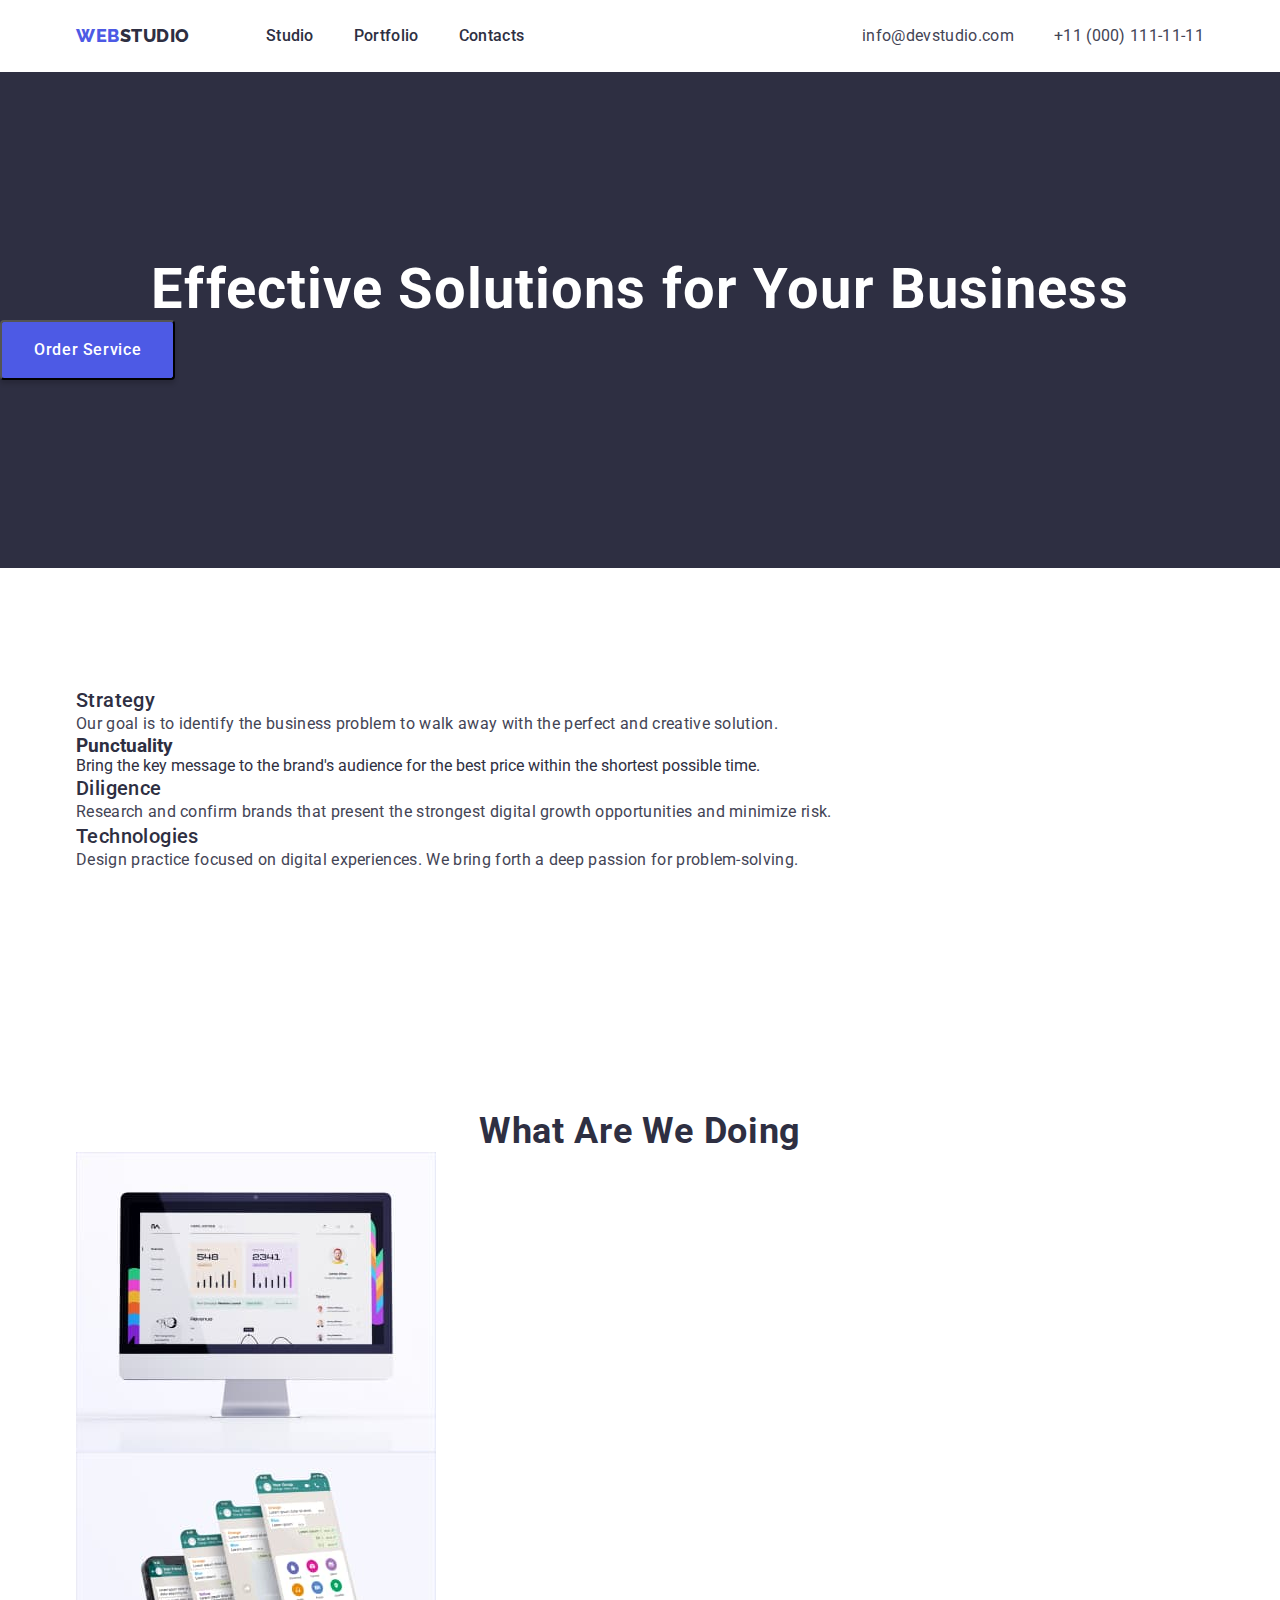
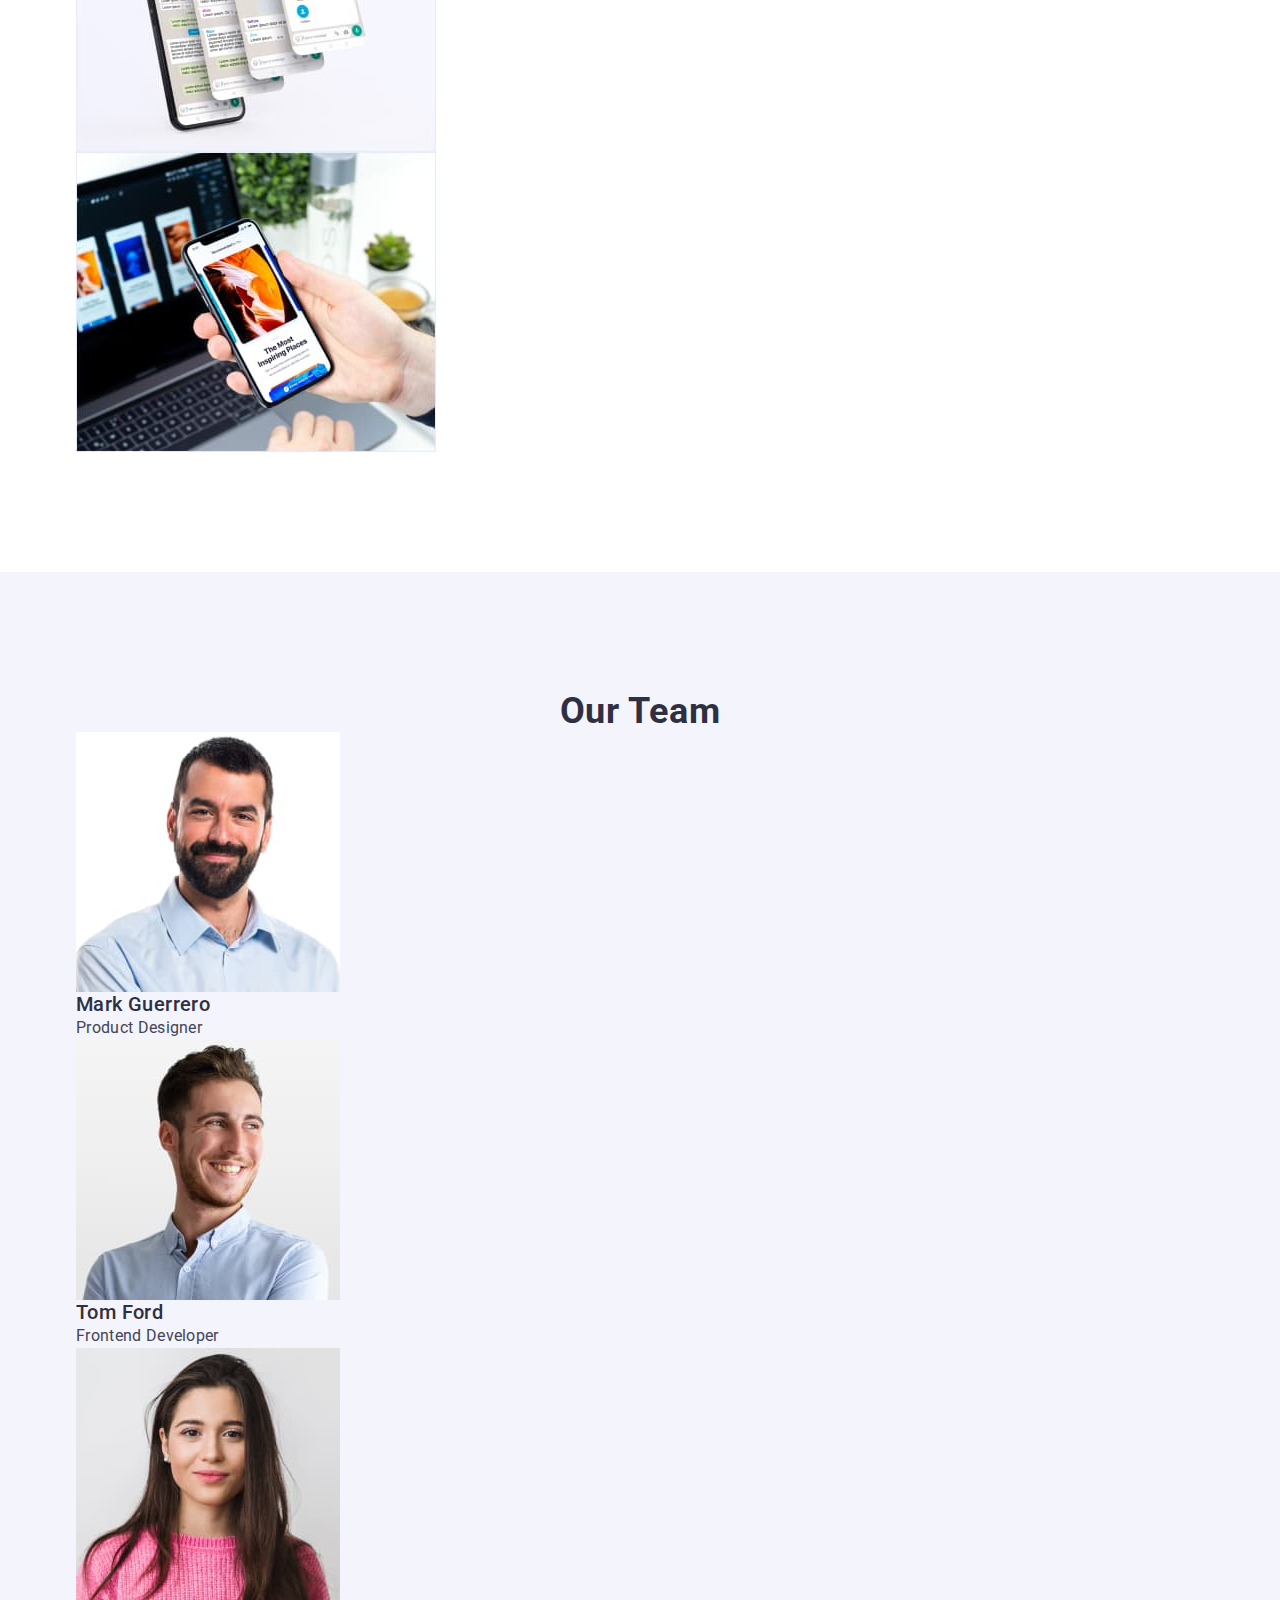
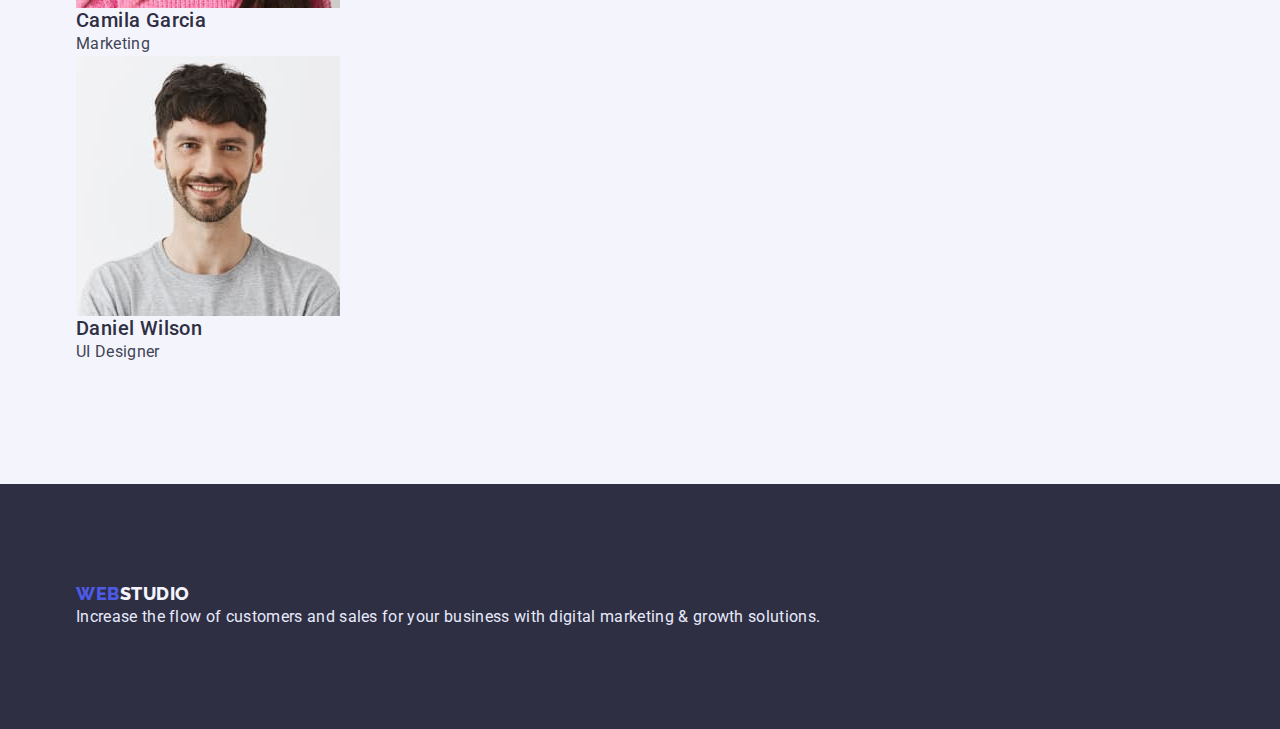
==== index.html @ 72c94efc "add new files" ====
<!DOCTYPE html>
<html lang="en">
<head>
    <meta charset="UTF-8">
    <meta http-equiv="X-UA-Compatible" content="IE=edge">
    <meta name="viewport" content="width=device-width, initial-scale=1.0">
    <link rel="preconnect" href="https://fonts.googleapis.com">
    <link rel="preconnect" href="https://fonts.gstatic.com" crossorigin>
    <link href="https://fonts.googleapis.com/css2?family=Raleway:wght@800&family=Roboto:wght@400;500;700;900&display=swap" rel="stylesheet">
    <link rel="stylesheet" href="https://cdn.jsdelivr.net/npm/modern-normalize@1.1.0/modern-normalize.min.css">
    <link rel="stylesheet" href="./css/styles.css">
    <title>Web
        Studio</title>
</head>
<body>
    <header class="header ">
        <div class="container header-container">
        <nav class="nav ">
            <a href="./index.html" class="nav-logo link list"><span class="accent">Web</span>Studio</a>
        <ul class="nav-list list ">
            <li class="nav-item">
                <a href="./index.html" class="nav-link link list ">Studio</a>
            </li>
            <li class="nav-item">
                <a href="./portfolio.html" class="nav-link link list ">Portfolio</a>
            </li>
            <li class="nav-item">
                <a href="" class="nav-link link list ">Contacts</a>
            </li>
        </ul>
        </nav>
        <address class="addres ">
        <ul class="addres-list list">
            <li class="addres-item">
                <a href="mailto:info@devstudio.com" class="contact-link-mail  link ">info@devstudio.com</a>
            </li>
            <li class="addres-item">
                <a href="tel:+110001111111" class="contact-link-number list link ">+11 (000) 111-11-11</a>
            </li>
        </ul>
        </address>
        </div>
    </header>
    <main class="main">
        <section class="hero">
            <h1 class="hero-title">Effective Solutions
                for Your Business</h1>
                <button type="button" class="hero-btn" 
            >Order Service</button>
        </section>
        <section class="about ">
            <div class="container">
            <h2 class="about-title section-title" hidden>Our advantages</h2>
            <ul class="about-list">
                <li class="about-item list">
                    <h3 class="about-subtitle section-subtitle">Strategy</h3>
                    <p class="about-text sction-text">Our goal is to identify the business
                        problem to walk away with the perfect and creative solution. </p>
                </li>
                <li class="about-item list">
                    <h3 class="about-subtitle">Punctuality</h3>
                    <p class="about-text">Bring the key message to the brand's audience for the best price within the shortest possible time.</p>
                </li>
                <li class="about-item list">
                    <h3 class="about-subtitle section-subtitle">Diligence</h3>
                    <p class="about-text sction-text">Research and confirm brands that present the strongest digital growth opportunities and minimize risk.</p>
                </li>
                <li class="about-item list">
                    <h3 class="about-subtitle section-subtitle">Technologies</h3>
                    <p class="about-text sction-text">Design practice focused on digital experiences. We bring forth a deep passion for problem-solving.</p>
                </li>
            </ul>
        </div>
        </section>
        <section class="doing ">
            <div class="container">
            <h2 class="doing-title section-title">What are we doing</h2>
            <ul class="doing-list">
                <li class="doing-item list"><img src="./images/img1.jpg" alt="monitor" width="360" height="300"></li>
                <li class="doing-item list"><img src="./images/img2.jpg" alt="messenger on phone" width="360" height="300"></li>
                <li class="doing-item list"><img src="./images/img3.jpg" alt="phone" width="360" height="300"></li>
            </ul>
        </div>
        </section>            
        <section class="team ">
            <div class="container">
            <h2 class="team-title section-title">Our Team</h2>
            <ul class="team-list">
                <li class="team-item list">
                    <img src="./images/mark-gueto.jpg" alt="Mark Guerrero" width="264" height="260">
                    <h3 class="team-subtitle section-subtitle">Mark Guerrero</h3>
                    <p class="team-text sction-text">Product Designer</p>
                </li>
                <li class="team-item list">
                    <img src="./images/tom-ford.jpg" alt="Tom Ford" width="264" height="260">
                    <h3 class="team-subtitle section-subtitle">Tom Ford</h3>
                    <p class="team-text sction-text">Frontend Developer</p>
                </li>
                <li class="team-item list">
                    <img src="./images/camila-garcia.jpg" alt="Camila Garcia" width="264" height="260">
                    <h3 class="team-subtitle section-subtitle">Camila Garcia</h3>
                    <p class="team-text sction-text">Marketing</p>
                </li>
                <li class="team-item list">
                    <img src="./images/daniel-wilson.jpg" alt="Daniel Wilson" width="264" height="260">
                    <h3 class="team-subtitle section-subtitle">Daniel Wilson</h3>
                    <p class="team-text sction-text">UI Designer</p>
                </li>
            </ul>
        </div>
        </section>
    </main>
    <footer class="footer ">
        <div class="container">
        <a href="./index.html" class="footer-logo link"><span class="accent">Web</span>Studio</a>
        <p class="footer-text sction-text">Increase the flow of customers and sales for your business with digital marketing & growth solutions.</p>
    </div>
    </footer>
</body>
</html>
---- css/styles.css ----
h1,h2,h3,p{
    margin-top: 0;
    margin-bottom: 0;
    }
    ul,ol{
    margin-top: 0;
    margin-bottom: 0;
    padding-left: 0;
    }
    img{
        display: block;
    }
    :root{
    --grey-one:#434455;
    --grey-two:#2E2F42; 
    --blue-one:#4D5AE5;
    --blue-two:#404BBF;
    --white-one:#FFFFFF;
    --white-two:#F4F4FD;
    --white-three:#E7E9FC;   
    --body-text-color:var(--grey-one);
    --bodi-title-color:var(--grey-two);
    --background-hero-footer-color:var(--grey-two);
    --hover-focus-color:var(--blue-one);
    --btn-color:var(--blue-one);
    --btn-hover-focus-color:var(--blue-two);
    --btn-text-color:var(--white-one);
    }
    .container{
        width: 1158px;
        margin-left: auto;
        margin-right: auto; 
        padding-left: 15px;
        padding-right: 15px;   
        }
    .section-title{
    font-size: 36px;
    line-height: 1.11;
    text-align: center;
    letter-spacing: 0.02em;
    text-transform: capitalize;
    }
    .section-subtitle{
    font-weight: 500;
    font-size: 20px;
    line-height: 1.2;
    letter-spacing: 0.02em;
    }
    .sction-text{
    line-height: 1.5;
    letter-spacing: 0.02em;
    color:var(--body-text-color);
    }
    button {
    border-radius: 4px;
    font-family: inherit;
    font-weight: 500;
    line-height: 1.5;
    font-size: 16px;
    display: flex;
    align-items: center;
    letter-spacing: 0.04em;
    cursor: pointer;
    }
    button:focus, button:hover {
    background-color:var(--btn-hover-focus-color);
    color:var(--white-one);
    box-shadow: 0px 3px 1px rgba(0, 0, 0, 0.1), 0px 2px 1px rgba(0, 0, 0, 0.08), 0px 2px 2px rgba(0, 0, 0, 0.12);
    border-radius: 4px;
    }
    .list{ 
    list-style: none;
    }
    .link{
    text-decoration: none;
    }    
    /* ----------BODY------------ */
    body{
    font-family: 'roboto', sans-serif;
    font-size: 16px;
    color:var(--grey-two);
    background-color:var(--white-one);
    }
    
    /* ---------HEADER----------- */
    .header{
        padding-top: 24px;
        padding-bottom: 24px;
    }
    .header-container{
        display: flex;
        align-items: center;
        justify-content: space-between;

    }
    .nav{
        display: flex;
        align-items: center;
    }
    .nav-list{
        display: flex;
        align-items: center;
    }
    .nav-logo{
        margin-right: 76px;
    }
    .nav-item:not(:last-child){
        margin-right: 40px;
    }
    
    .nav-logo {
    font-family: 'Raleway';
    font-weight: 800;
    font-size: 18px;
    line-height: 1.33;
    display: flex;
    align-items: center;
    letter-spacing: 0.03em;
    text-transform: uppercase;
    color: var(--bodi-title-color);
    }
    .nav-logo:hover, 
    .nav-logo:focus{
    color:var(--hover-focus-color);
    }
    .accent{
    color: var(--hover-focus-color);
    }
    .nav-link {
    font-weight: 500;
    line-height: 1.5;
    letter-spacing: 0.02em;
    color: var(--bodi-title-color);  
    }
    /*------------ ADDRES------------ */
    .addres{
        display: flex;
        align-items: center; 
    }
    .addres-list{
        display: flex;
        align-items: center;   
    }
    .addres-item:not(:last-child){
        margin-right: 40px;
        margin-left: auto;
    }
    .contact-link-number, .contact-link-mail {
    line-height: 1.5;
    letter-spacing: 0.02em;
    color:var(--body-text-color);
    font-style: normal;
    
    }
    .nav-list .nav-link:hover, 
    .nav-list .nav-link:focus,
    .contact-link-number:hover, .contact-link-number:focus,
    .contact-link-mail:hover, .contact-link-mail:focus,   
    .footer-logo:hover, .footer-logo:focus
    {
    color: var(--hover-focus-color);  
    }
    /* --------MAIN------------ */
        /* --------HERO------------ */
    .hero {
        padding-top: 188px;
        padding-bottom: 188px;
    background: var(--background-hero-footer-color);
    }
    .hero-btn{
    padding: 16px 32px;
    background: var(--btn-color);
    color:var(--btn-text-color);
    box-shadow: 0px 4px 4px rgba(0, 0, 0, 0.15);
    border-radius: 4px;
    }
    .hero-title {
    font-size: 56px;
    line-height: 1.07;
    text-align: center;
    letter-spacing: 0.02em;
    color:var(--white-one);
    }
    /* --------ABOUT---------- */
    .about{
        padding-top: 120px;
        padding-bottom: 120px;
    }
    /* -------DOING------------- */
    .doing{
        padding-top: 120px;
        padding-bottom: 120px;
    }
    /* -------------TEAM------------ */
    .team {
        padding-top: 120px;
        padding-bottom: 120px;
    background:var(--white-two);
    }
    /* -----PORTFOLIO--------- */
    .portfolio{
        padding-top: 96px;
        padding-bottom: 120px;
    }
    .portfolio-btn{
    padding: 12px 24px;     
    background:var(--white-two); 
    color: var(--btn-color);
    border: 1px solid var(--white-three);
    border-radius: 4px;}
    /* ---------FOOTER--------- */
    .footer{
        padding-top: 100px;
        padding-bottom: 100px;
    background-color: var(--background-hero-footer-color)
    }
    .footer-logo {
    font-family: 'Raleway';
    font-weight: 800;
    font-size: 18px;
    line-height: 1.16;
    display: flex;
    align-items: center;
    letter-spacing: 0.03em;
    text-transform: uppercase;
    color: var(--white-two);
    }
    .footer-text {
    line-height: 1.5;
    letter-spacing: 0.02em;
    color:var(--white-three);
    }
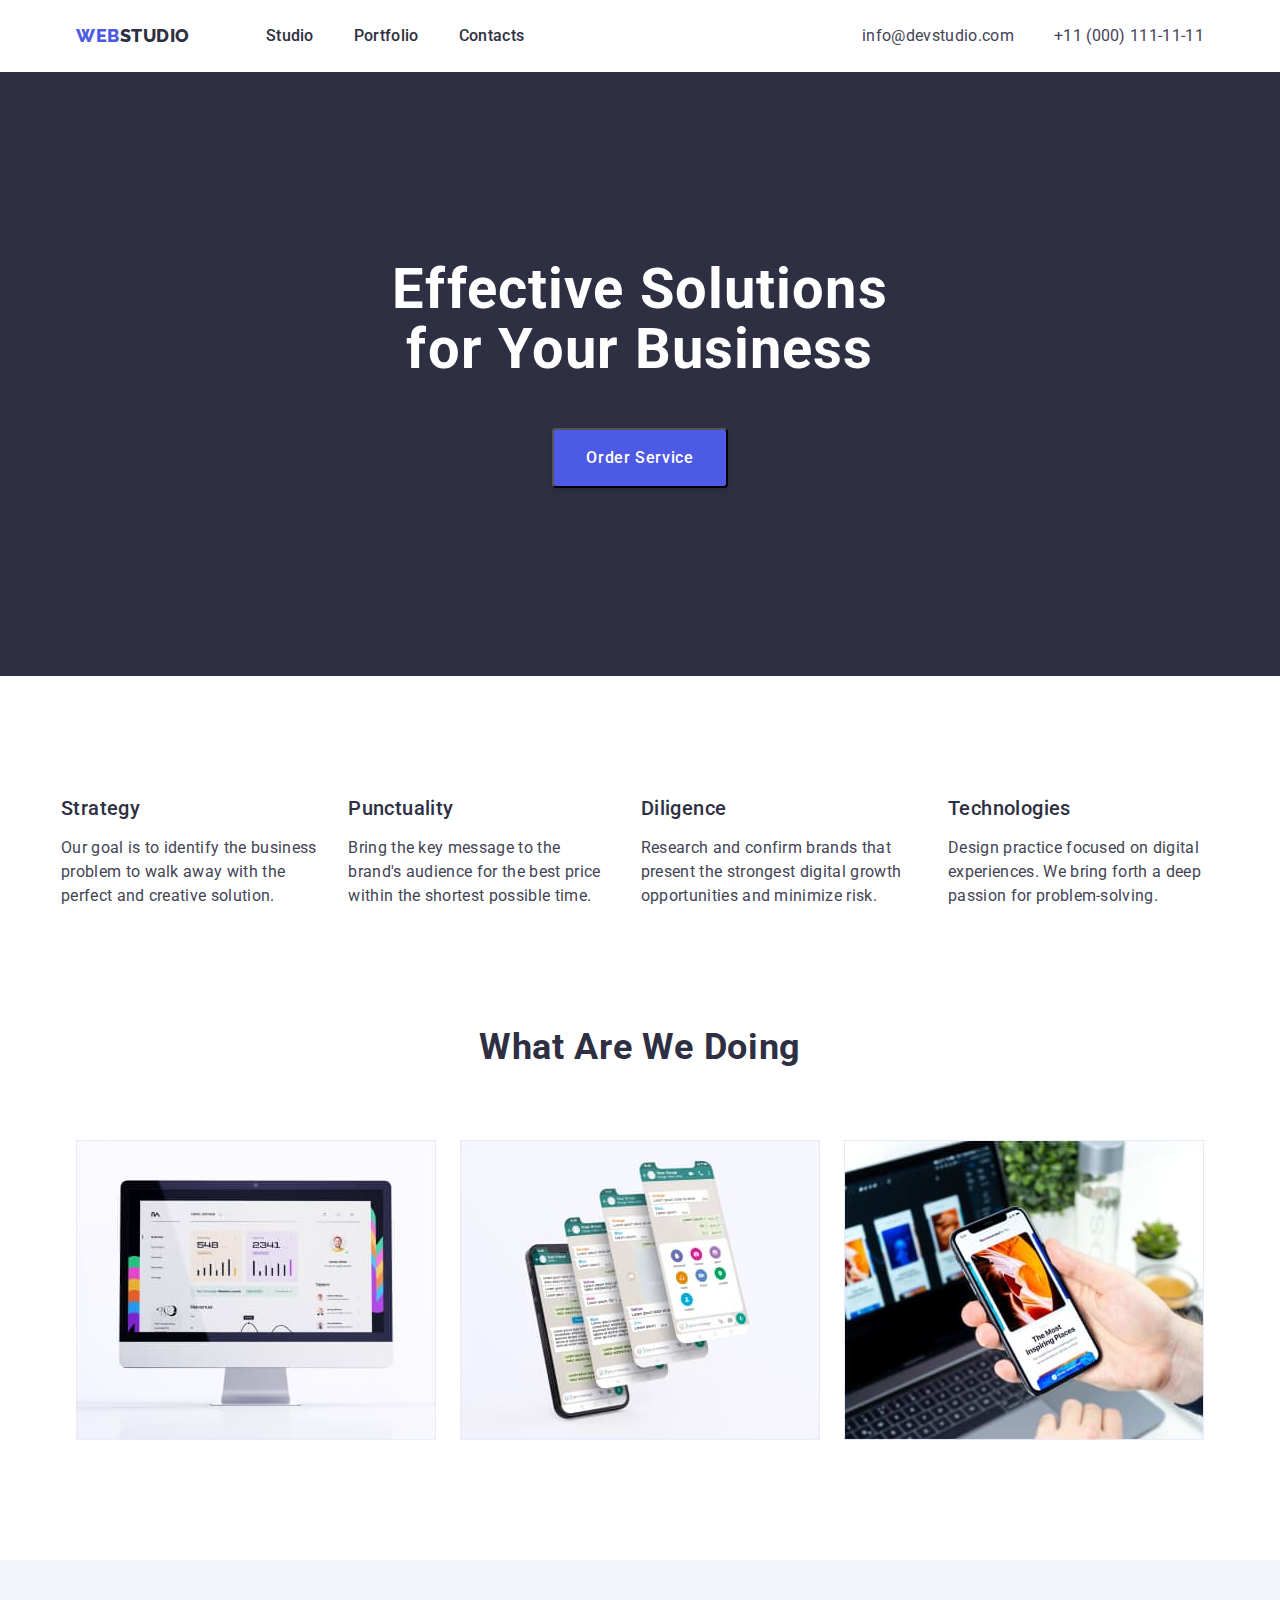
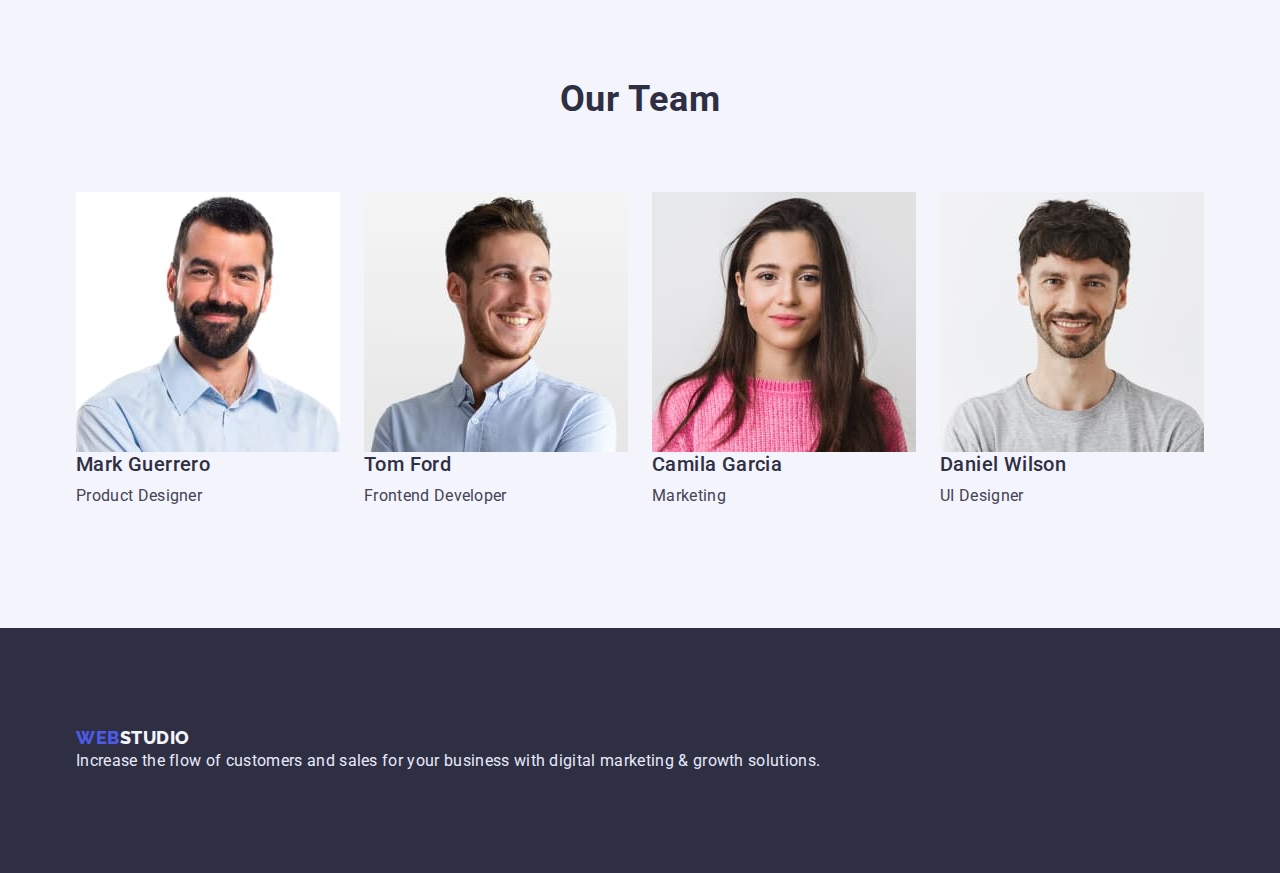
==== commit a57118c4: "add css" ====
--- a/index.html
+++ b/index.html
@@ -16,7 +16,7 @@
     <header class="header ">
         <div class="container header-container">
         <nav class="nav ">
-            <a href="./index.html" class="nav-logo link list"><span class="accent">Web</span>Studio</a>
+                <a href="./index.html" class="nav-logo link list"><span class="accent">Web</span>Studio</a>
         <ul class="nav-list list ">
             <li class="nav-item">
                 <a href="./index.html" class="nav-link link list ">Studio</a>
@@ -43,23 +43,22 @@
     </header>
     <main class="main">
         <section class="hero">
-            <h1 class="hero-title">Effective Solutions
+                <h1 class="hero-title">Effective Solutions
                 for Your Business</h1>
-                <button type="button" class="hero-btn" 
-            >Order Service</button>
+                <button type="button" class="hero-btn" >Order Service</button>
         </section>
-        <section class="about ">
-            <div class="container">
+        <section class="about section">
+            <div class="container about-conteiner">
             <h2 class="about-title section-title" hidden>Our advantages</h2>
-            <ul class="about-list">
+            <ul class="about-list section-list">
                 <li class="about-item list">
                     <h3 class="about-subtitle section-subtitle">Strategy</h3>
                     <p class="about-text sction-text">Our goal is to identify the business
                         problem to walk away with the perfect and creative solution. </p>
                 </li>
                 <li class="about-item list">
-                    <h3 class="about-subtitle">Punctuality</h3>
-                    <p class="about-text">Bring the key message to the brand's audience for the best price within the shortest possible time.</p>
+                    <h3 class="about-subtitle section-subtitle">Punctuality</h3>
+                    <p class="about-text sction-text">Bring the key message to the brand's audience for the best price within the shortest possible time.</p>
                 </li>
                 <li class="about-item list">
                     <h3 class="about-subtitle section-subtitle">Diligence</h3>
@@ -72,7 +71,7 @@
             </ul>
         </div>
         </section>
-        <section class="doing ">
+        <section class="doing">
             <div class="container">
             <h2 class="doing-title section-title">What are we doing</h2>
             <ul class="doing-list">
@@ -82,10 +81,10 @@
             </ul>
         </div>
         </section>            
-        <section class="team ">
+        <section class="team section">
             <div class="container">
             <h2 class="team-title section-title">Our Team</h2>
-            <ul class="team-list">
+            <ul class="team-list section-list">
                 <li class="team-item list">
                     <img src="./images/mark-gueto.jpg" alt="Mark Guerrero" width="264" height="260">
                     <h3 class="team-subtitle section-subtitle">Mark Guerrero</h3>
@@ -102,7 +101,7 @@
                     <p class="team-text sction-text">Marketing</p>
                 </li>
                 <li class="team-item list">
-                    <img src="./images/daniel-wilson.jpg" alt="Daniel Wilson" width="264" height="260">
+                    <img class="img" src="./images/daniel-wilson.jpg" alt="Daniel Wilson" width="264" height="260">
                     <h3 class="team-subtitle section-subtitle">Daniel Wilson</h3>
                     <p class="team-text sction-text">UI Designer</p>
                 </li>
--- a/css/styles.css
+++ b/css/styles.css
@@ -8,7 +8,7 @@
     padding-left: 0;
     }
     img{
-        display: block;
+    display: block;
     }
     :root{
     --grey-one:#434455;
@@ -27,29 +27,41 @@
     --btn-text-color:var(--white-one);
     }
     .container{
-        width: 1158px;
-        margin-left: auto;
-        margin-right: auto; 
-        padding-left: 15px;
-        padding-right: 15px;   
-        }
+    width: 1158px;
+    margin-left: auto;
+    margin-right: auto; 
+    padding-left: 15px;
+    padding-right: 15px;   
+    }
+    .section{
+    padding-top: 120px;
+    padding-bottom: 120px;
+    }    
     .section-title{
     font-size: 36px;
     line-height: 1.11;
     text-align: center;
     letter-spacing: 0.02em;
     text-transform: capitalize;
+    margin-bottom: 72px;
     }
     .section-subtitle{
     font-weight: 500;
     font-size: 20px;
     line-height: 1.2;
     letter-spacing: 0.02em;
+    margin-bottom: 8px;
     }
     .sction-text{
     line-height: 1.5;
     letter-spacing: 0.02em;
     color:var(--body-text-color);
+    }
+    .section-list{
+    display: flex;
+    align-items: center;
+    flex-wrap: wrap;
+    gap: 24px;    
     }
     button {
     border-radius: 4px;
@@ -73,7 +85,10 @@
     }
     .link{
     text-decoration: none;
-    }    
+    } 
+    .border{
+        border: 1px solid var(--white-three);    
+    }  
     /* ----------BODY------------ */
     body{
     font-family: 'roboto', sans-serif;
@@ -84,30 +99,27 @@
     
     /* ---------HEADER----------- */
     .header{
-        padding-top: 24px;
-        padding-bottom: 24px;
+    padding-top: 24px;
+    padding-bottom: 24px;
     }
     .header-container{
-        display: flex;
-        align-items: center;
-        justify-content: space-between;
+    display: flex;
+    align-items: center;
+    justify-content: space-between;
 
     }
     .nav{
-        display: flex;
-        align-items: center;
+    display: flex;
+    align-items: center;
     }
     .nav-list{
-        display: flex;
-        align-items: center;
+    display: flex;
+    align-items: center;
+    gap: 40px;
     }
     .nav-logo{
-        margin-right: 76px;
-    }
-    .nav-item:not(:last-child){
-        margin-right: 40px;
-    }
-    
+    margin-right: 76px;
+    }
     .nav-logo {
     font-family: 'Raleway';
     font-weight: 800;
@@ -134,16 +146,16 @@
     }
     /*------------ ADDRES------------ */
     .addres{
-        display: flex;
-        align-items: center; 
+    display: flex;
+    align-items: center; 
     }
     .addres-list{
-        display: flex;
-        align-items: center;   
+    display: flex;
+    align-items: center; 
+    gap: 40px;  
     }
     .addres-item:not(:last-child){
-        margin-right: 40px;
-        margin-left: auto;
+    margin-left: auto;
     }
     .contact-link-number, .contact-link-mail {
     line-height: 1.5;
@@ -161,11 +173,24 @@
     color: var(--hover-focus-color);  
     }
     /* --------MAIN------------ */
-        /* --------HERO------------ */
+    /* --------HERO------------ */
     .hero {
-        padding-top: 188px;
-        padding-bottom: 188px;
+    padding-top: 188px;
+    padding-bottom: 188px;
     background: var(--background-hero-footer-color);
+    }
+    .hero-title {
+    max-width: 510px;
+    font-size: 56px;
+    line-height: 1.07;
+    text-align: center;
+    letter-spacing: 0.02em;
+    color:var(--white-one);
+    text-align: center;
+    letter-spacing: 0.02em;
+    margin-left: auto;
+    margin-right: auto;
+    margin-bottom: 48px;
     }
     .hero-btn{
     padding: 16px 32px;
@@ -173,34 +198,47 @@
     color:var(--btn-text-color);
     box-shadow: 0px 4px 4px rgba(0, 0, 0, 0.15);
     border-radius: 4px;
-    }
-    .hero-title {
-    font-size: 56px;
-    line-height: 1.07;
-    text-align: center;
-    letter-spacing: 0.02em;
-    color:var(--white-one);
-    }
+    margin-left: auto;
+    margin-right: auto;
+    }
+    
     /* --------ABOUT---------- */
-    .about{
-        padding-top: 120px;
-        padding-bottom: 120px;
-    }
-    /* -------DOING------------- */
+    .about-conteiner{
+    display: flex;
+    box-sizing:content-box; 
+    }
+    .about-list{
+    flex-wrap: nowrap;    
+    }
+    .about-item{
+    display: flex;
+    flex-direction: column;
+    align-items: flex-start;
+    padding: 0px;
+    gap: 8px;    
+    }
+     /* --------DOING---------- */
     .doing{
-        padding-top: 120px;
-        padding-bottom: 120px;
-    }
-    /* -------------TEAM------------ */
+    padding-bottom: 120px;
+    }
+    .doing-list{
+    display: flex;
+    flex-wrap: wrap;
+    gap: 24px;
+    }
+    /* --------TEAM----------- */
     .team {
-        padding-top: 120px;
-        padding-bottom: 120px;
     background:var(--white-two);
     }
+    .team-list{
+    display: flex;
+    flex-wrap: wrap;
+    }
     /* -----PORTFOLIO--------- */
-    .portfolio{
-        padding-top: 96px;
-        padding-bottom: 120px;
+    .containet-portfolio-btn{
+    display: flex;    
+    justify-content:center;
+    margin-bottom: 72px;
     }
     .portfolio-btn{
     padding: 12px 24px;     
@@ -208,10 +246,13 @@
     color: var(--btn-color);
     border: 1px solid var(--white-three);
     border-radius: 4px;}
+    .portfolio-item{
+    }
+    
     /* ---------FOOTER--------- */
     .footer{
-        padding-top: 100px;
-        padding-bottom: 100px;
+    padding-top: 100px;
+    padding-bottom: 100px;
     background-color: var(--background-hero-footer-color)
     }
     .footer-logo {
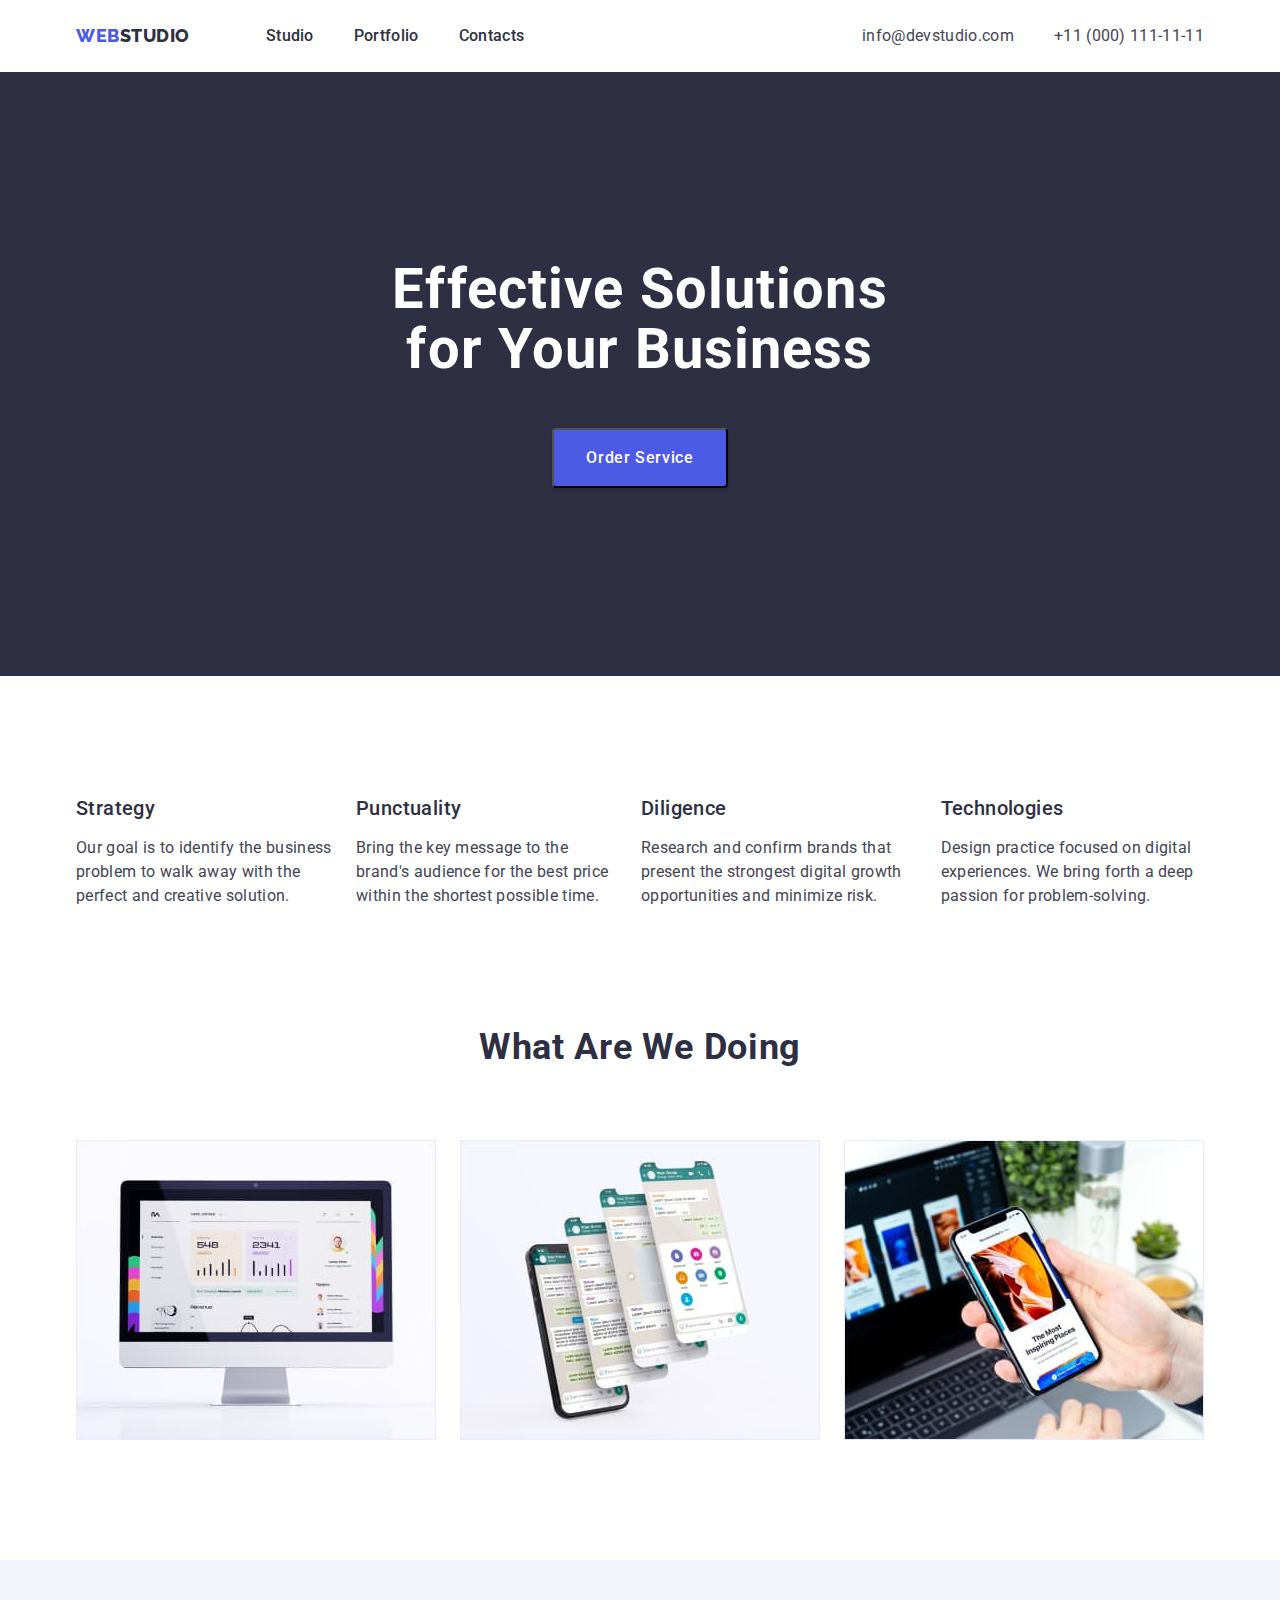
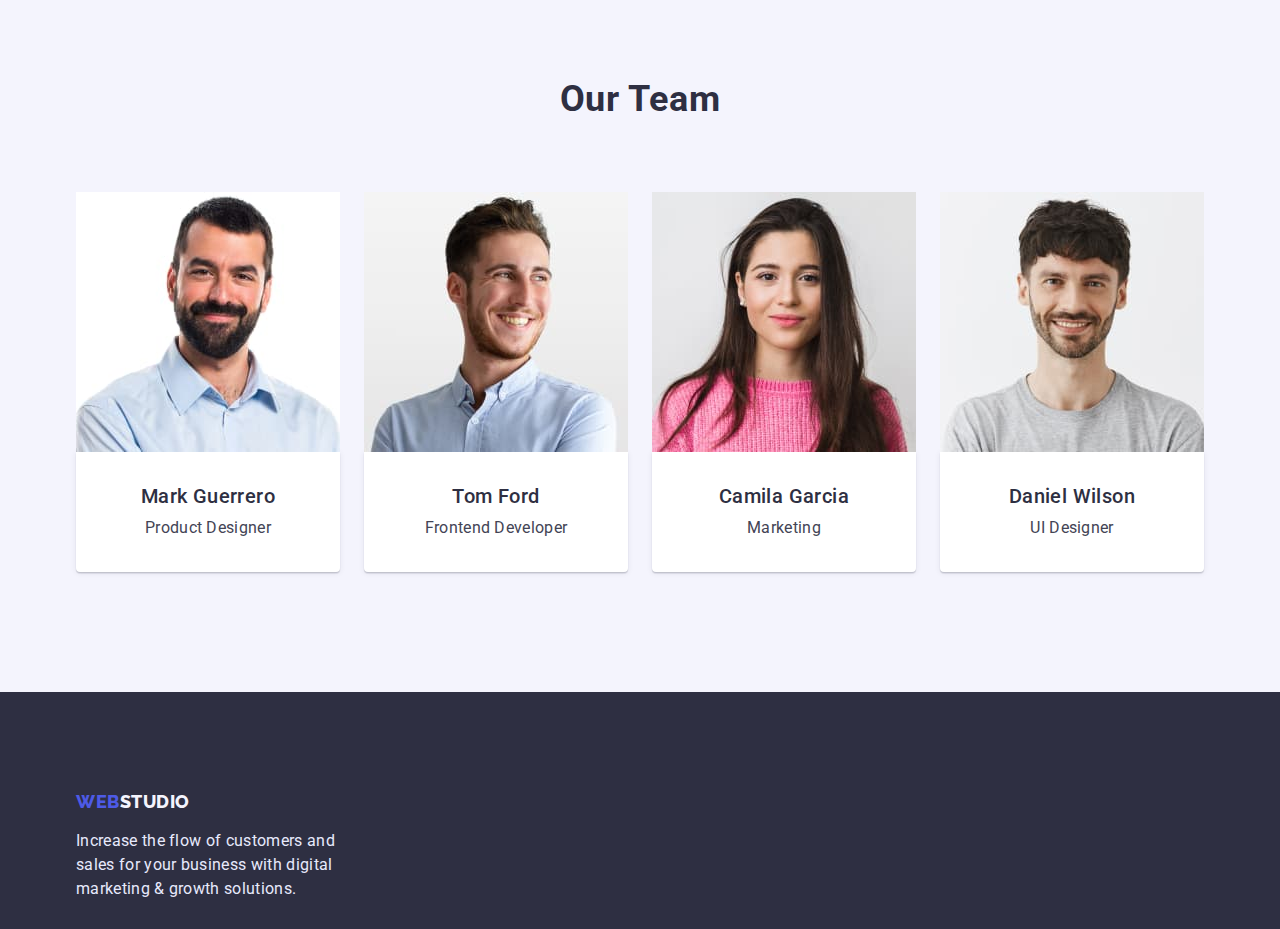
==== commit 9fdb8f50: "add css" ====
--- a/index.html
+++ b/index.html
@@ -87,23 +87,31 @@
             <ul class="team-list section-list">
                 <li class="team-item list">
                     <img src="./images/mark-gueto.jpg" alt="Mark Guerrero" width="264" height="260">
+                    <div class="team-item-wrap">
                     <h3 class="team-subtitle section-subtitle">Mark Guerrero</h3>
                     <p class="team-text sction-text">Product Designer</p>
+                    </div>
                 </li>
                 <li class="team-item list">
                     <img src="./images/tom-ford.jpg" alt="Tom Ford" width="264" height="260">
+                    <div class="team-item-wrap">
                     <h3 class="team-subtitle section-subtitle">Tom Ford</h3>
                     <p class="team-text sction-text">Frontend Developer</p>
+                    </div>
                 </li>
                 <li class="team-item list">
                     <img src="./images/camila-garcia.jpg" alt="Camila Garcia" width="264" height="260">
+                    <div class="team-item-wrap">
                     <h3 class="team-subtitle section-subtitle">Camila Garcia</h3>
                     <p class="team-text sction-text">Marketing</p>
+                    </div>
                 </li>
                 <li class="team-item list">
                     <img class="img" src="./images/daniel-wilson.jpg" alt="Daniel Wilson" width="264" height="260">
+                    <div class="team-item-wrap">
                     <h3 class="team-subtitle section-subtitle">Daniel Wilson</h3>
                     <p class="team-text sction-text">UI Designer</p>
+                    </div>
                 </li>
             </ul>
         </div>
--- a/css/styles.css
+++ b/css/styles.css
@@ -61,7 +61,7 @@
     display: flex;
     align-items: center;
     flex-wrap: wrap;
-    gap: 24px;    
+    column-gap: 24px;
     }
     button {
     border-radius: 4px;
@@ -175,6 +175,7 @@
     /* --------MAIN------------ */
     /* --------HERO------------ */
     .hero {
+    display: block;
     padding-top: 188px;
     padding-bottom: 188px;
     background: var(--background-hero-footer-color);
@@ -186,10 +187,7 @@
     text-align: center;
     letter-spacing: 0.02em;
     color:var(--white-one);
-    text-align: center;
-    letter-spacing: 0.02em;
-    margin-left: auto;
-    margin-right: auto;
+    margin: 0 auto;
     margin-bottom: 48px;
     }
     .hero-btn{
@@ -198,17 +196,14 @@
     color:var(--btn-text-color);
     box-shadow: 0px 4px 4px rgba(0, 0, 0, 0.15);
     border-radius: 4px;
-    margin-left: auto;
-    margin-right: auto;
+    margin: 0 auto;
     }
     
     /* --------ABOUT---------- */
-    .about-conteiner{
-    display: flex;
-    box-sizing:content-box; 
-    }
     .about-list{
-    flex-wrap: nowrap;    
+    display: flex;    
+    flex-wrap: nowrap;
+    align-items: flex-start;    
     }
     .about-item{
     display: flex;
@@ -230,12 +225,19 @@
     .team {
     background:var(--white-two);
     }
-    .team-list{
-    display: flex;
-    flex-wrap: wrap;
-    }
-    /* -----PORTFOLIO--------- */
-    .containet-portfolio-btn{
+    .team-item-wrap{
+    padding: 32px 16px 32px 16px;
+    background:var(--white-one);
+    box-shadow: 0px 1px 6px rgb(46 47 66 / 8%), 0px 1px 1px rgb(46 47 66 / 16%), 0px 2px 1px rgb(46 47 66 / 8%);
+    border-radius: 0px 0px 4px 4px;
+    text-align: center;       
+    }
+      /* -----PORTFOLIO--------- */
+    .portfolio-list{
+    display: flex;    
+    row-gap: 48px;    
+    }  
+    .portfolio-list-btn{
     display: flex;    
     justify-content:center;
     margin-bottom: 72px;
@@ -246,7 +248,11 @@
     color: var(--btn-color);
     border: 1px solid var(--white-three);
     border-radius: 4px;}
-    .portfolio-item{
+    .portfolio-item-wrap{
+    padding-top: 32px;
+    padding-bottom: 32px;
+    padding-left: 16px;  
+    border-top: none;   
     }
     
     /* ---------FOOTER--------- */
@@ -265,9 +271,10 @@
     letter-spacing: 0.03em;
     text-transform: uppercase;
     color: var(--white-two);
+    margin-bottom: 16px;
     }
     .footer-text {
-    line-height: 1.5;
-    letter-spacing: 0.02em;
+        position: absolute;
+    max-width: 300px;
     color:var(--white-three);
     }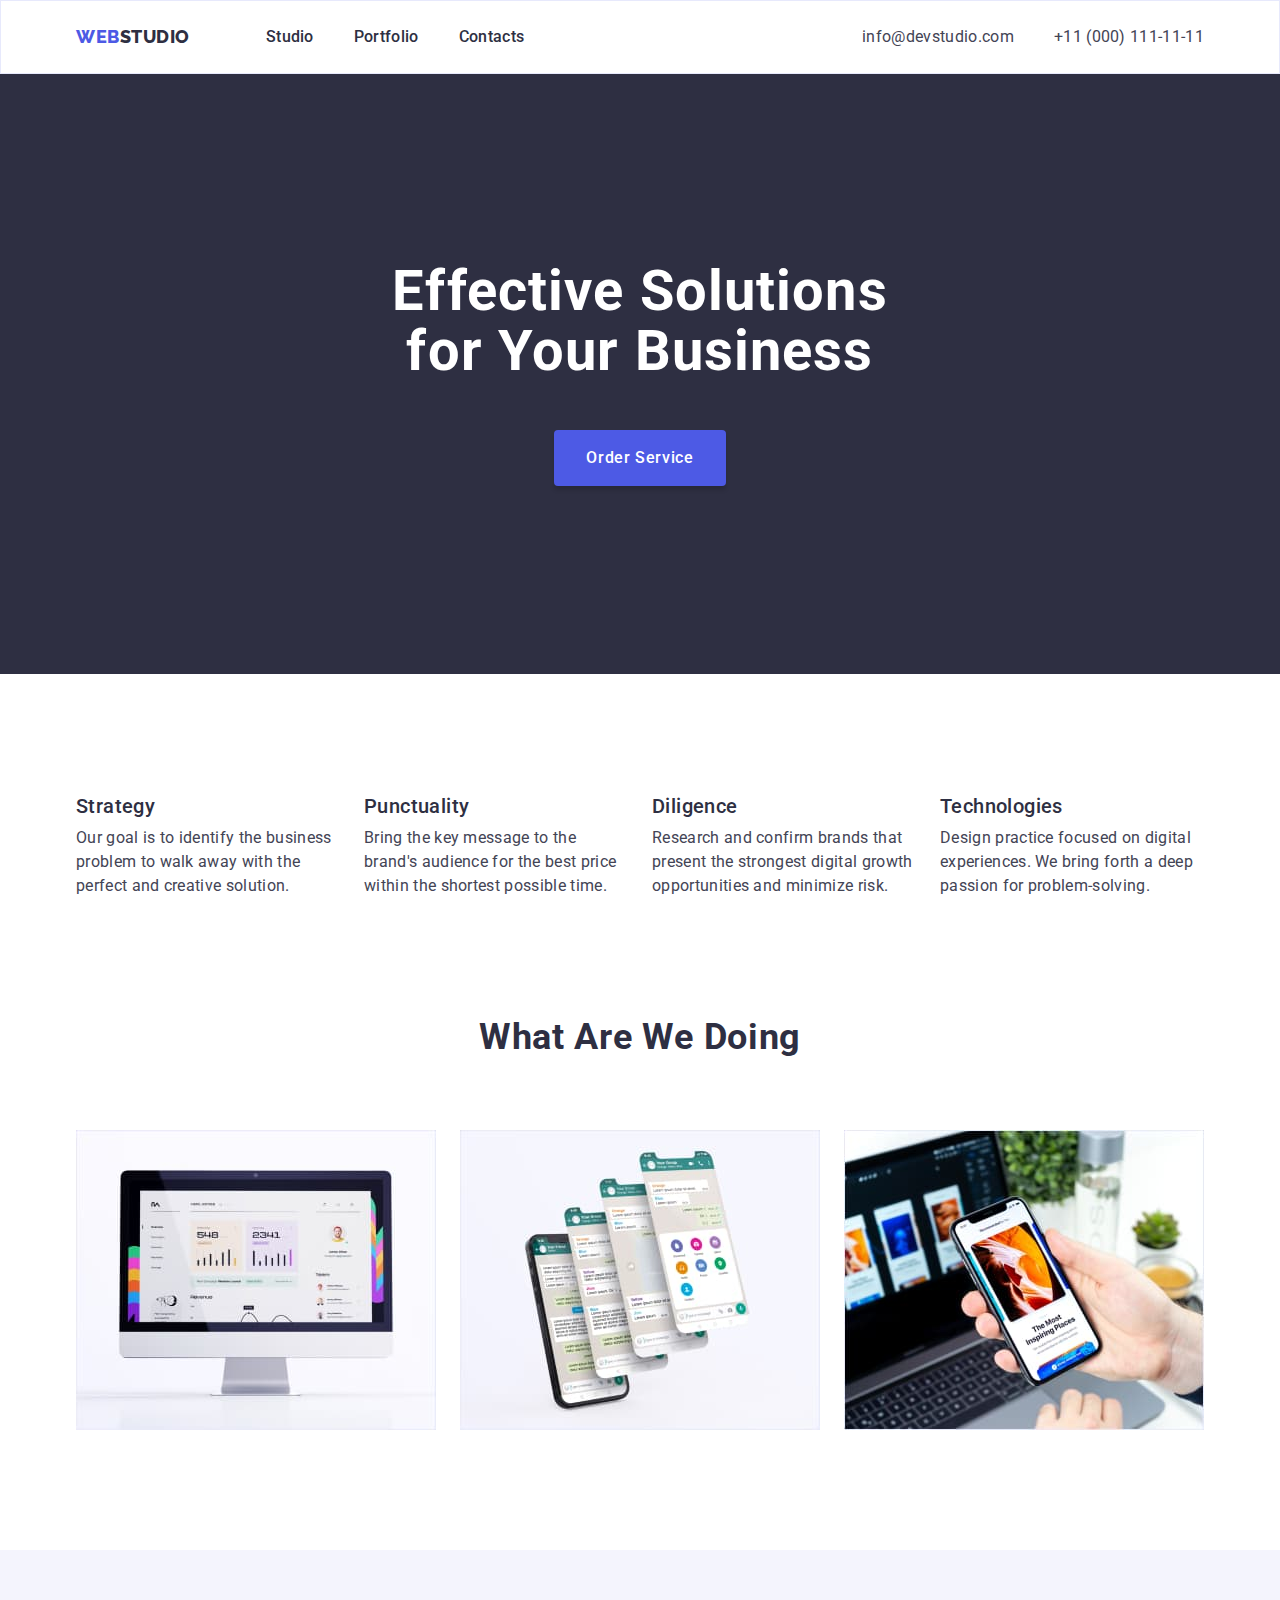
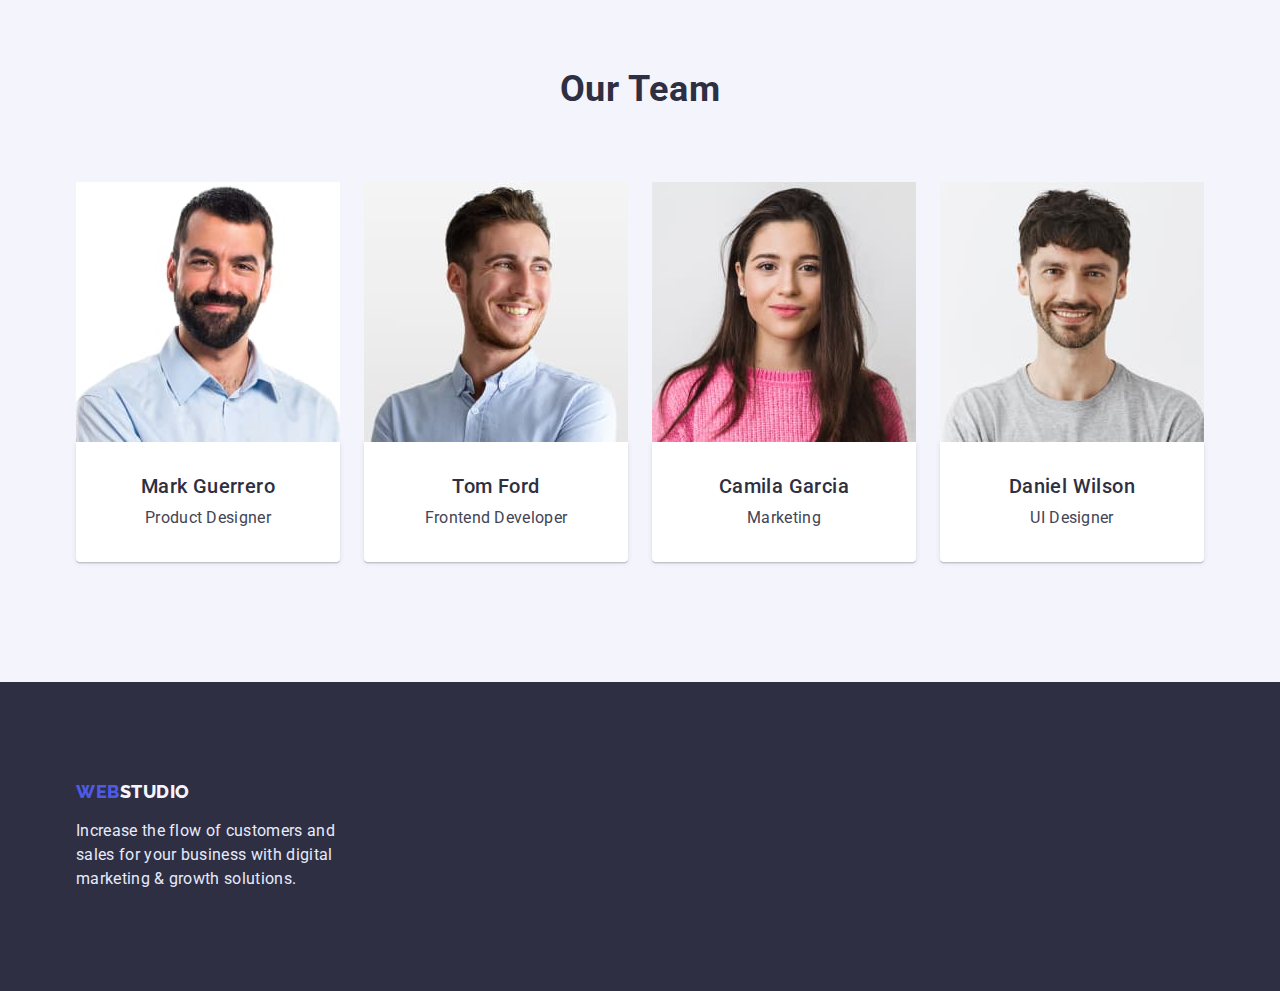
==== commit 7d23c8f6: "add files" ====
--- a/index.html
+++ b/index.html
@@ -13,7 +13,7 @@
         Studio</title>
 </head>
 <body>
-    <header class="header ">
+    <header class="header border ">
         <div class="container header-container">
         <nav class="nav ">
                 <a href="./index.html" class="nav-logo link list"><span class="accent">Web</span>Studio</a>
@@ -42,7 +42,7 @@
         </div>
     </header>
     <main class="main">
-        <section class="hero">
+        <section class="hero section">
                 <h1 class="hero-title">Effective Solutions
                 for Your Business</h1>
                 <button type="button" class="hero-btn" >Order Service</button>
@@ -50,28 +50,28 @@
         <section class="about section">
             <div class="container about-conteiner">
             <h2 class="about-title section-title" hidden>Our advantages</h2>
-            <ul class="about-list section-list">
-                <li class="about-item list">
+            <ul class="about-list list">
+                <li class="about-item">
                     <h3 class="about-subtitle section-subtitle">Strategy</h3>
                     <p class="about-text sction-text">Our goal is to identify the business
                         problem to walk away with the perfect and creative solution. </p>
                 </li>
-                <li class="about-item list">
+                <li class="about-item">
                     <h3 class="about-subtitle section-subtitle">Punctuality</h3>
                     <p class="about-text sction-text">Bring the key message to the brand's audience for the best price within the shortest possible time.</p>
                 </li>
-                <li class="about-item list">
+                <li class="about-item">
                     <h3 class="about-subtitle section-subtitle">Diligence</h3>
                     <p class="about-text sction-text">Research and confirm brands that present the strongest digital growth opportunities and minimize risk.</p>
                 </li>
-                <li class="about-item list">
+                <li class="about-item">
                     <h3 class="about-subtitle section-subtitle">Technologies</h3>
                     <p class="about-text sction-text">Design practice focused on digital experiences. We bring forth a deep passion for problem-solving.</p>
                 </li>
             </ul>
         </div>
         </section>
-        <section class="doing">
+        <section class="doing section">
             <div class="container">
             <h2 class="doing-title section-title">What are we doing</h2>
             <ul class="doing-list">
@@ -84,29 +84,29 @@
         <section class="team section">
             <div class="container">
             <h2 class="team-title section-title">Our Team</h2>
-            <ul class="team-list section-list">
-                <li class="team-item list">
+            <ul class="team-list list">
+                <li class="team-item">
                     <img src="./images/mark-gueto.jpg" alt="Mark Guerrero" width="264" height="260">
                     <div class="team-item-wrap">
                     <h3 class="team-subtitle section-subtitle">Mark Guerrero</h3>
                     <p class="team-text sction-text">Product Designer</p>
                     </div>
                 </li>
-                <li class="team-item list">
+                <li class="team-item">
                     <img src="./images/tom-ford.jpg" alt="Tom Ford" width="264" height="260">
                     <div class="team-item-wrap">
                     <h3 class="team-subtitle section-subtitle">Tom Ford</h3>
                     <p class="team-text sction-text">Frontend Developer</p>
                     </div>
                 </li>
-                <li class="team-item list">
+                <li class="team-item">
                     <img src="./images/camila-garcia.jpg" alt="Camila Garcia" width="264" height="260">
                     <div class="team-item-wrap">
                     <h3 class="team-subtitle section-subtitle">Camila Garcia</h3>
                     <p class="team-text sction-text">Marketing</p>
                     </div>
                 </li>
-                <li class="team-item list">
+                <li class="team-item">
                     <img class="img" src="./images/daniel-wilson.jpg" alt="Daniel Wilson" width="264" height="260">
                     <div class="team-item-wrap">
                     <h3 class="team-subtitle section-subtitle">Daniel Wilson</h3>
--- a/css/styles.css
+++ b/css/styles.css
@@ -10,6 +10,7 @@
     img{
     display: block;
     }
+    
     :root{
     --grey-one:#434455;
     --grey-two:#2E2F42; 
@@ -87,7 +88,7 @@
     text-decoration: none;
     } 
     .border{
-        border: 1px solid var(--white-three);    
+    border: 1px solid var(--white-three);    
     }  
     /* ----------BODY------------ */
     body{
@@ -175,7 +176,6 @@
     /* --------MAIN------------ */
     /* --------HERO------------ */
     .hero {
-    display: block;
     padding-top: 188px;
     padding-bottom: 188px;
     background: var(--background-hero-footer-color);
@@ -191,6 +191,7 @@
     margin-bottom: 48px;
     }
     .hero-btn{
+    border: none;     
     padding: 16px 32px;
     background: var(--btn-color);
     color:var(--btn-text-color);
@@ -201,29 +202,31 @@
     
     /* --------ABOUT---------- */
     .about-list{
-    display: flex;    
-    flex-wrap: nowrap;
-    align-items: flex-start;    
+    display: flex; 
+    gap: 24px;   
     }
     .about-item{
-    display: flex;
-    flex-direction: column;
-    align-items: flex-start;
-    padding: 0px;
-    gap: 8px;    
+    width: 294px;
     }
      /* --------DOING---------- */
     .doing{
-    padding-bottom: 120px;
+    padding-top: 0;
     }
     .doing-list{
     display: flex;
     flex-wrap: wrap;
     gap: 24px;
+    }
+    .doing-item{
+    flex-basis: calc((100% - 2*24px)/3);   
     }
     /* --------TEAM----------- */
     .team {
     background:var(--white-two);
+    }
+    .team-list{
+    display: flex;
+    gap: 24px;    
     }
     .team-item-wrap{
     padding: 32px 16px 32px 16px;
@@ -232,10 +235,18 @@
     border-radius: 0px 0px 4px 4px;
     text-align: center;       
     }
+    .team-item{
+    flex-basis: calc((100% - 3*24px)/4);   
+    }
       /* -----PORTFOLIO--------- */
+    .portfolio{
+    padding-top: 96px;
+    }  
     .portfolio-list{
     display: flex;    
-    row-gap: 48px;    
+    flex-wrap: wrap;
+    row-gap: 48px;
+    column-gap: 24px;  
     }  
     .portfolio-list-btn{
     display: flex;    
@@ -255,6 +266,7 @@
     border-top: none;   
     }
     
+    
     /* ---------FOOTER--------- */
     .footer{
     padding-top: 100px;
@@ -262,19 +274,20 @@
     background-color: var(--background-hero-footer-color)
     }
     .footer-logo {
+    display: block;
     font-family: 'Raleway';
     font-weight: 800;
     font-size: 18px;
     line-height: 1.16;
-    display: flex;
-    align-items: center;
     letter-spacing: 0.03em;
     text-transform: uppercase;
     color: var(--white-two);
     margin-bottom: 16px;
     }
     .footer-text {
-        position: absolute;
     max-width: 300px;
     color:var(--white-three);
+    }
+    .portfolio-item{
+        flex-basis: calc((100% - 2*24px)/3);    
     }